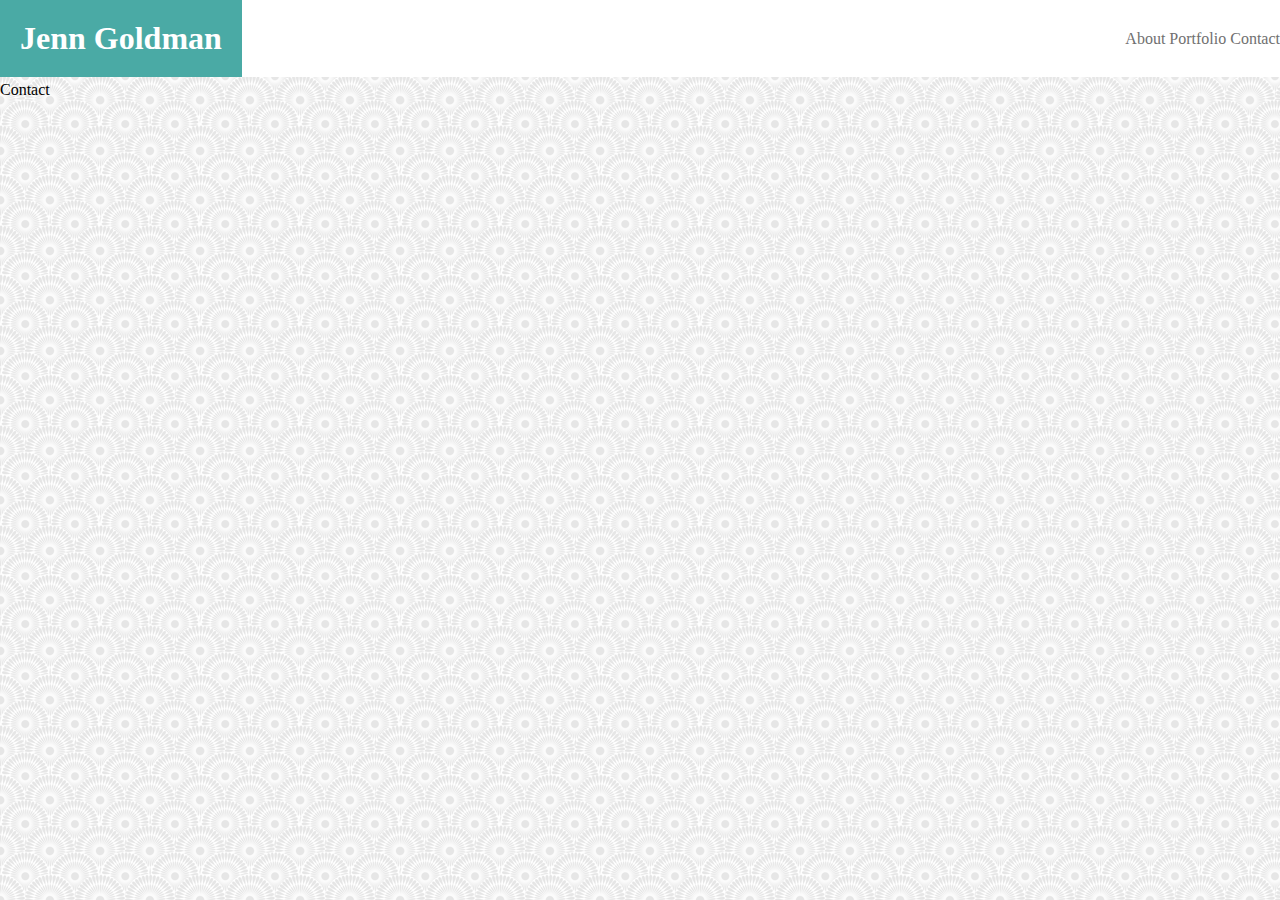
==== contact.html @ 4a100bb3 "adding css" ====
<!DOCTYPE html>
<html>
<head>
    <meta charset="utf-8" />
    <meta http-equiv="X-UA-Compatible" content="IE=edge">
    <title>Contact</title>
    <meta name="viewport" content="width=device-width, initial-scale=1">
    <link rel="stylesheet" type="text/css" media="screen" href="assets/css/style.css" />
    <script src="main.js"></script>
</head>
<body>
    <div class="main header">
        <header>
        <h1>Jenn Goldman</h1>
        <nav>
            <a href="index.html">About</a>
            <a href="portfolio.html">Portfolio</a>
            <a href="contact.html">Contact</a>
        </nav>
        </header>
    </div>
    <div class="page-header">Contact</div>
</body>
</html>
---- assets/css/style.css ----
body {
    background-image: url("../images/washi.png");
    margin: 0px;
}

/* Header for all pages */
.header {
    font-family: 'Georgia', 'Times', 'Times New Roman', 'serif';
    background-color: #ffffff;
    width: 100%;
    display: inline-block;
}

.header-content-container {
    width: 960px;
    margin: 0 auto;
}

.gray-bottom-border {
    border-width: 0px 0px 2px 0px;
    border-style: solid;
    border-color: #dddddd; 
}

h1 {
    float: left;
    background-color:#4aaaa5;
    color: #ffffff;
    padding: 20px;
    margin: 0px;
}

nav {
    float: right;
    padding-top: 30px;
}

nav > a {
    color: #707070;
    text-decoration: none;
}

/* container for all pages */
.body-content-container {
    width: 960px;
    margin: 0 auto;
    background-color: #ffffff;
    color: #777777;
}

/* header for all pages (about me, portfolio, contact) */
.body-content-header {
    font-family: 'Georgia', 'Times', 'Times New Roman', 'serif';
    color: #4aaaa5;
    margin: 20px;
}

h2 {
    padding-top: 30px;
}

#self-portrait {
    height: 150px;
    width: 200px;
    float: left;
    padding: 0px 20px
}

.footer {
    position: fixed;
    left: 0;
    bottom: 0;
    width: 100%;
    background-color: #666666;
    font-size: xx-small;
    color: white;
    text-align: center;
    border-style: solid;
    border-width: 5px 0px 0px 0px;
    border-color: #4aaaa5;
    padding: 5px;
}
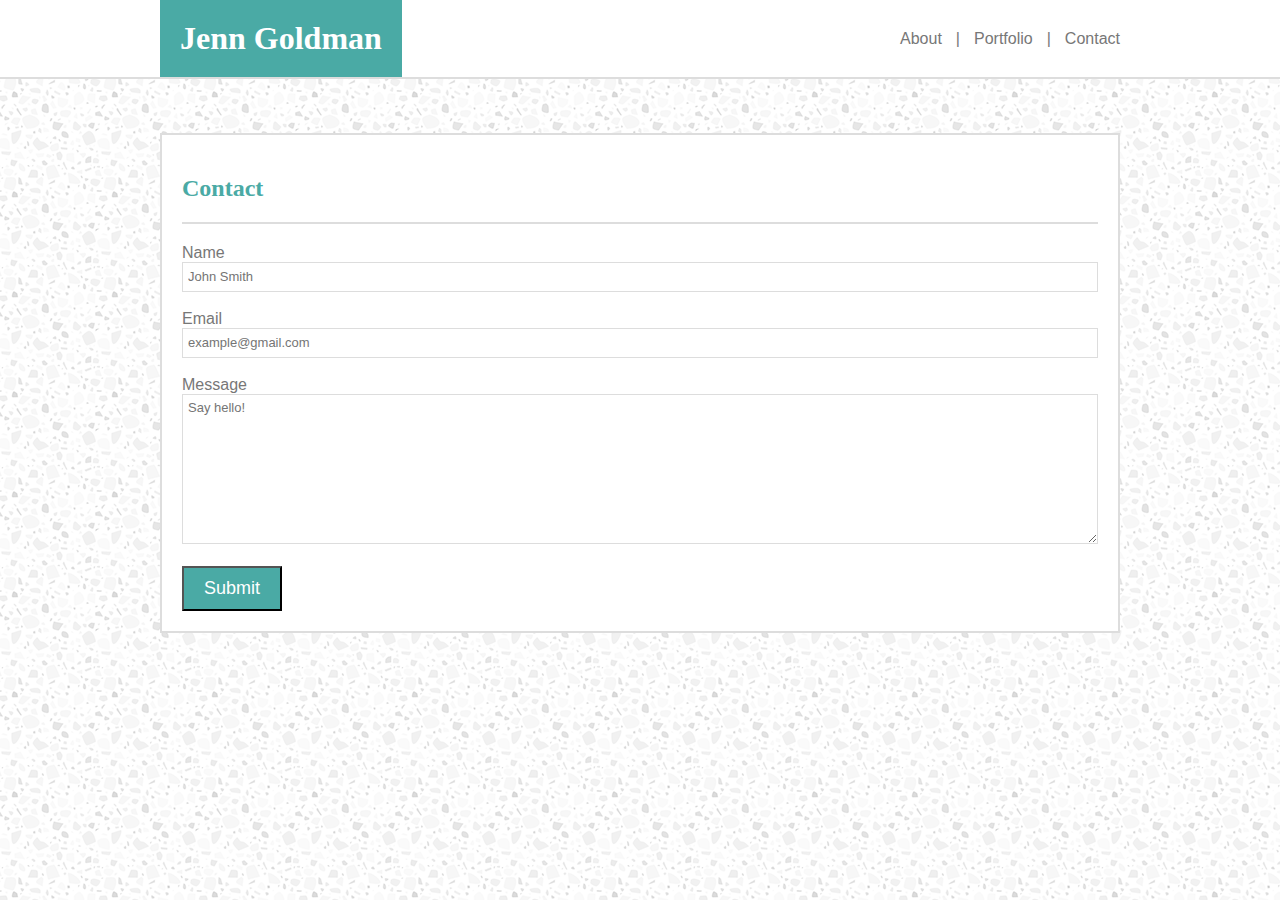
==== commit 8253d17e: "touching up the about me page and adding contact page" ====
--- a/contact.html
+++ b/contact.html
@@ -9,16 +9,34 @@
     <script src="main.js"></script>
 </head>
 <body>
-    <div class="main header">
-        <header>
-        <h1>Jenn Goldman</h1>
-        <nav>
-            <a href="index.html">About</a>
-            <a href="portfolio.html">Portfolio</a>
-            <a href="contact.html">Contact</a>
-        </nav>
-        </header>
+    <div class="header gray-bottom-border">
+        <div class="header-content-container">  
+            <h1>Jenn Goldman</h1>
+                <nav>
+                    <a href="index.html">About</a>
+                    <span>|</span>
+                    <a href="portfolio.html">Portfolio</a>
+                    <span>|</span>                        
+                    <a href="contact.html">Contact</a>
+                </nav>
+        </div>  
     </div>
-    <div class="page-header">Contact</div>
+                
+        <div class="body-content-container">
+            <div class="body-content-header gray-bottom-border">
+                <h2>Contact</h2>
+            </div>
+        <div class="form container">
+            <form>
+                <!--class input = both name and email-->
+                Name<br>
+                <input class="input" type="text" placeholder="John Smith"><br><br>
+                Email<br> 
+                <input class="input" type="text" placeholder="example@gmail.com"><br><br>
+                Message<br>
+                <textarea id="message" type="text" placeholder="Say hello!"></textarea><br><br>
+                <input id="submit-input" type="submit" value="Submit">
+            </form>
+        </div>
 </body>
 </html>--- a/assets/css/style.css
+++ b/assets/css/style.css
@@ -1,16 +1,17 @@
 body {
-    background-image: url("../images/washi.png");
+    background-image: url("../images/light-grey-terrazzo.png");
     margin: 0px;
+    font-family:'Arial', 'Helvetica Neue', 'Helvetica', 'sans-serif';
 }
 
-/* Header for all pages */
+/* Header for all pages. */
 .header {
     font-family: 'Georgia', 'Times', 'Times New Roman', 'serif';
     background-color: #ffffff;
     width: 100%;
     display: inline-block;
 }
-
+/* Holds h1 and nav. */
 .header-content-container {
     width: 960px;
     margin: 0 auto;
@@ -20,6 +21,7 @@
     border-width: 0px 0px 2px 0px;
     border-style: solid;
     border-color: #dddddd; 
+    margin-bottom: 20px;
 }
 
 h1 {
@@ -35,35 +37,84 @@
     padding-top: 30px;
 }
 
+/* Nav page links. */
 nav > a {
-    color: #707070;
+    color: #777777;
     text-decoration: none;
+    font-family: 'Arial', 'Helvetica Neue', 'Helvetica', 'sans-serif';   
 }
 
-/* container for all pages */
+/* Nav page link separators. */
+span {
+    color: #777777;
+    margin: 0px 10px;
+    font-family:'Arial', 'Helvetica Neue', 'Helvetica', 'sans-serif'
+}
+
+nav > a:hover {
+   color: #4aaaa5;
+}
+
+/* Body container for all pages. */
 .body-content-container {
+    box-sizing: border-box;
     width: 960px;
     margin: 0 auto;
     background-color: #ffffff;
     color: #777777;
+    border-style: solid;
+    border-width: 2px;
+    border-color: #dddddd;
+    margin-top: 30px;
+    padding: 20px;
 }
 
-/* header for all pages (about me, portfolio, contact) */
+/* Header for all pages (About Me, Portfolio, Contact). */
 .body-content-header {
     font-family: 'Georgia', 'Times', 'Times New Roman', 'serif';
     color: #4aaaa5;
-    margin: 20px;
-}
-
-h2 {
-    padding-top: 30px;
 }
 
 #self-portrait {
     height: 150px;
-    width: 200px;
+    width: 250px;
     float: left;
-    padding: 0px 20px
+    padding-right: 20px;
+}
+
+p {
+    line-height: 2;
+    margin: auto;
+}
+
+/* Contact form input containers. */
+input[type=text], textarea {
+    border-color: #dddddd;
+    border-style: solid;
+    border-width: 1px;
+    box-sizing: border-box;
+    width: 100%;
+    font-size: small;
+    color:#dddddd;
+    padding: 5px;
+    font-family: 'Arial', 'Helvetica Neue', 'Helvetica', 'sans-serif'
+}
+
+input[type=text] {
+    height: 30px;
+}
+
+textarea {
+    height: 150px;
+}
+
+/* Submit button on form. */
+#submit-input {
+    background-color: #4aaaa5;
+    color: #ffffff;
+    padding: 10px 20px;
+    font-size: large;
+    font-family: 'Arial', 'Helvetica Neue', 'Helvetica', 'sans-serif';
 }
 
 .footer {
@@ -72,11 +123,11 @@
     bottom: 0;
     width: 100%;
     background-color: #666666;
-    font-size: xx-small;
+    font-size: normal;
     color: white;
     text-align: center;
     border-style: solid;
-    border-width: 5px 0px 0px 0px;
+    border-width: 8px 0px 0px 0px;
     border-color: #4aaaa5;
-    padding: 5px;
+    padding: 10px;
 }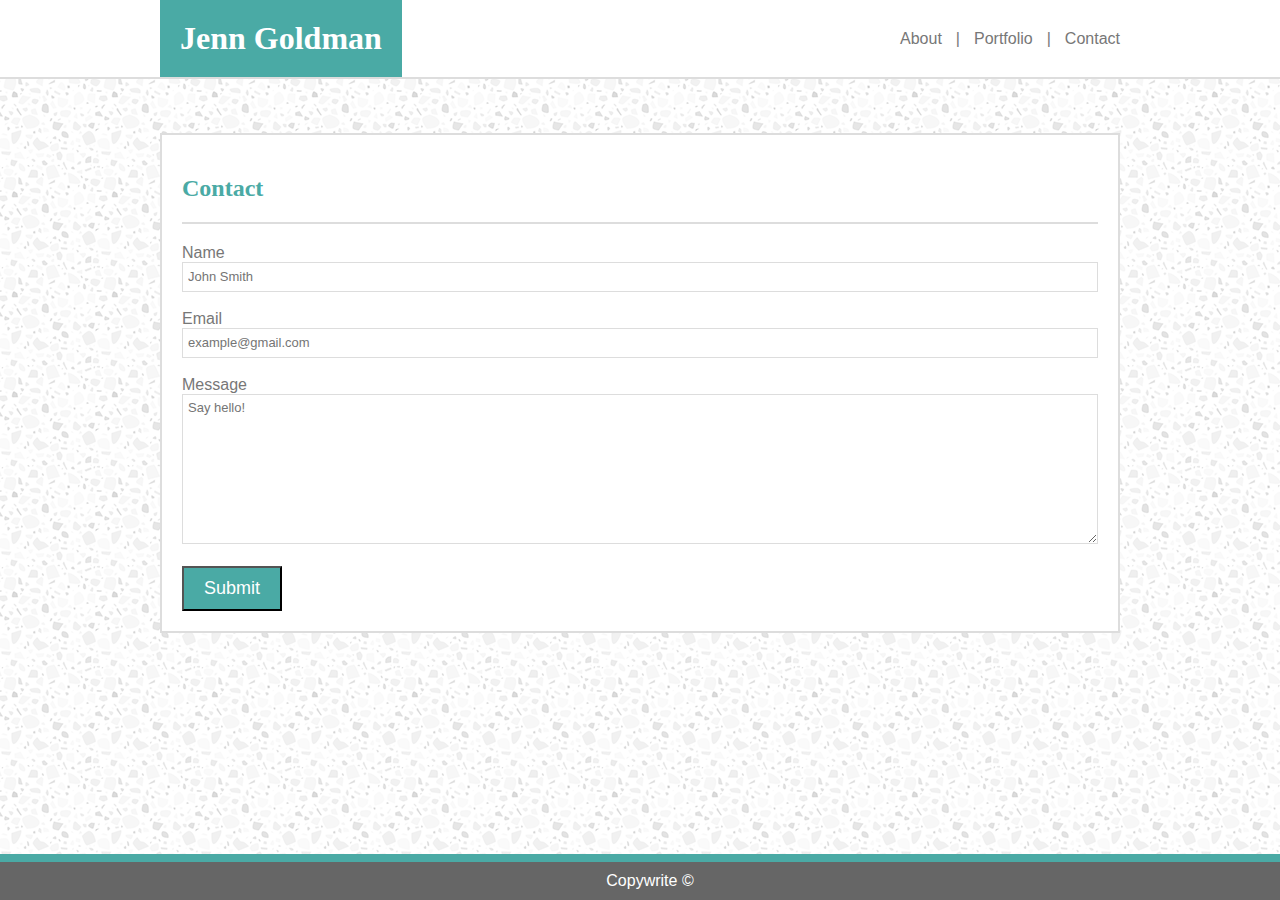
==== commit a68537cf: "just realized my footer is messed up - gonna try to fix before deadling but doubt I'll have time :/" ====
--- a/contact.html
+++ b/contact.html
@@ -12,31 +12,35 @@
     <div class="header gray-bottom-border">
         <div class="header-content-container">  
             <h1>Jenn Goldman</h1>
-                <nav>
-                    <a href="index.html">About</a>
-                    <span>|</span>
-                    <a href="portfolio.html">Portfolio</a>
-                    <span>|</span>                        
-                    <a href="contact.html">Contact</a>
-                </nav>
+            <nav>
+                <a href="index.html">About</a>
+                <span>|</span>
+                <a href="portfolio.html">Portfolio</a>
+                <span>|</span>                        
+                <a href="contact.html">Contact</a>
+            </nav>
         </div>  
     </div>
                 
-        <div class="body-content-container">
-            <div class="body-content-header gray-bottom-border">
-                <h2>Contact</h2>
-            </div>
-        <div class="form container">
-            <form>
-                <!--class input = both name and email-->
-                Name<br>
-                <input class="input" type="text" placeholder="John Smith"><br><br>
-                Email<br> 
-                <input class="input" type="text" placeholder="example@gmail.com"><br><br>
-                Message<br>
-                <textarea id="message" type="text" placeholder="Say hello!"></textarea><br><br>
-                <input id="submit-input" type="submit" value="Submit">
-            </form>
+    <div class="body-content-container">
+        <div class="body-content-header gray-bottom-border">
+            <h2>Contact</h2>
         </div>
+    <div class="form container">
+        <form>
+            <!--class input = both name and email-->
+            Name<br>
+            <input class="input" type="text" placeholder="John Smith"><br><br>
+            Email<br> 
+            <input class="input" type="text" placeholder="example@gmail.com"><br><br>
+            Message<br>
+            <textarea id="message" type="text" placeholder="Say hello!"></textarea><br><br>
+            <input id="submit-input" type="submit" value="Submit">
+        </form>
+    </div>
+    </div>
+    <div class="footer">
+        Copywrite &copy;
+    </div>
 </body>
 </html>--- a/assets/css/style.css
+++ b/assets/css/style.css
@@ -86,7 +86,7 @@
     line-height: 2;
     margin: auto;
 }
-
+/* Contact Page */ 
 /* Contact form input containers. */
 input[type=text], textarea {
     border-color: #dddddd;
@@ -95,7 +95,7 @@
     box-sizing: border-box;
     width: 100%;
     font-size: small;
-    color:#dddddd;
+    color:#777777;
     padding: 5px;
     font-family: 'Arial', 'Helvetica Neue', 'Helvetica', 'sans-serif'
 }
@@ -116,6 +116,30 @@
     font-size: large;
     font-family: 'Arial', 'Helvetica Neue', 'Helvetica', 'sans-serif';
 }
+/* Portfolio Page */
+/*Images */
+img {
+    height: 150px;
+    margin-bottom: 10px;
+}
+
+.row {
+    width: 100%;
+}
+
+.column {
+    display: inline-block;
+    margin-right: 20px;
+}
+  /* Text ontop of Images */
+  .image-title {
+    position: relative;
+    bottom: 60px;
+    background-color: #4aaaa5;
+    color: white;
+    text-align: center;
+    font-size: larger;
+}
 
 .footer {
     position: fixed;
